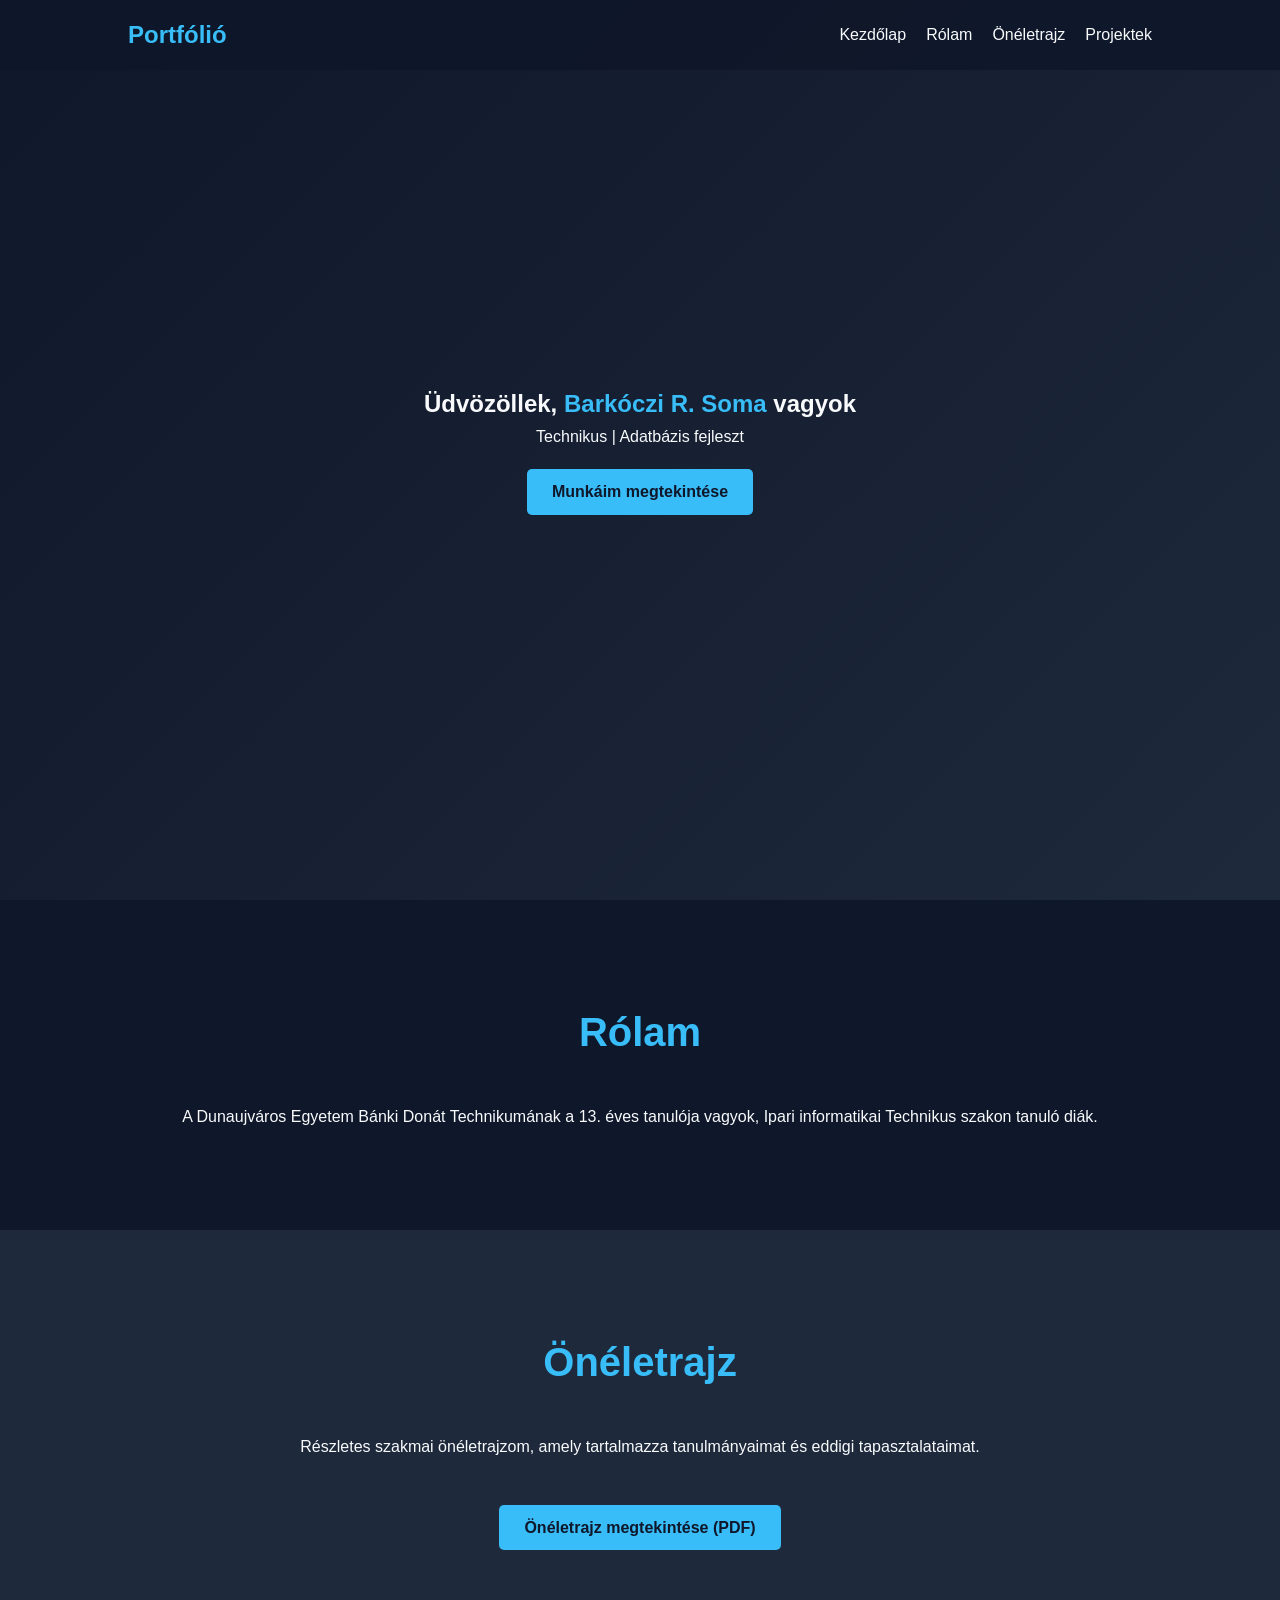
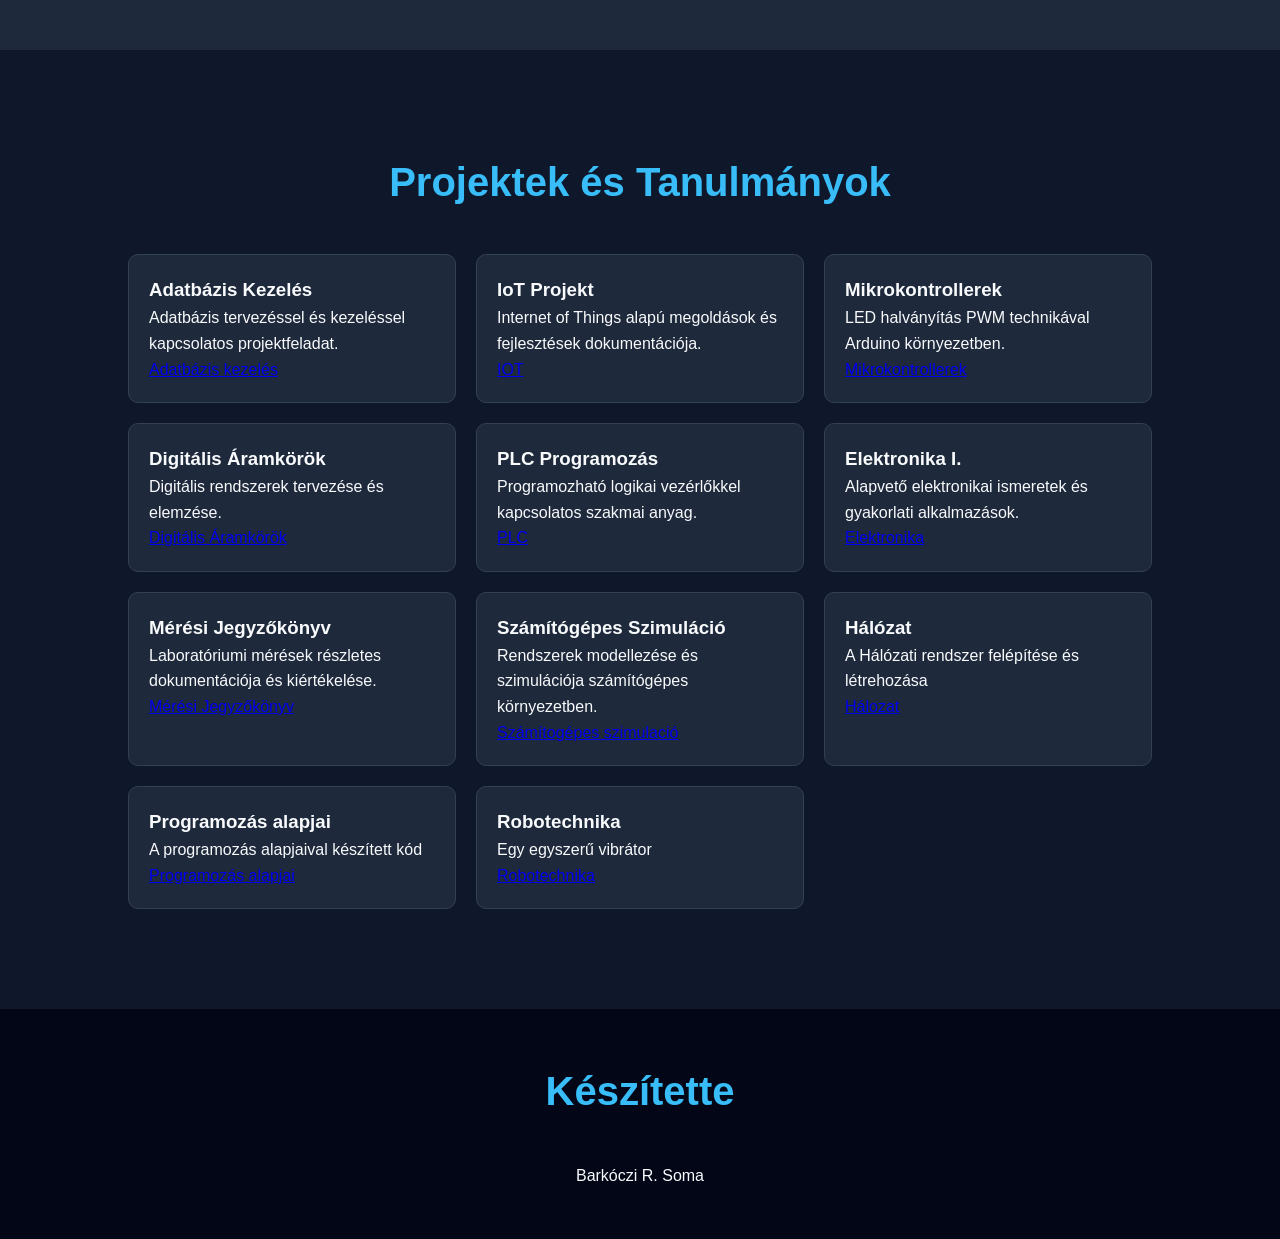
==== index.html @ 55da4182 "Update index.html" ====
<!DOCTYPE html>
<html lang="hu">
<head>
    <meta charset="UTF-8">
    <meta name="viewport" content="width=device-width, initial-scale=1.0">
    <title>Portfólió | Barkóczi Rajmund Soma</title>
    
    <link rel="stylesheet" href="style.css">
    
    <link rel="stylesheet" href="https://cdnjs.cloudflare.com/ajax/libs/font-awesome/6.0.0/css/all.min.css">
</head>
<body>

    <header>
        <nav>
            <div class="logo">Portfólió</div>
            <ul>
                <li><a href="#home">Kezdőlap</a></li>
                <li><a href="#about">Rólam</a></li>
                <li><a href="#resume">Önéletrajz</a></li> 
                <li><a href="#projects">Projektek</a></li>
            </ul>
        </nav>
    </header>

    <section id="home" class="hero">
        <div class="hero-content">
            <h1>Üdvözöllek, <span class="highlight">Barkóczi R. Soma</span> vagyok</h1>
            <p>Technikus | Adatbázis fejlesztő | Elektronikai szakember | Stratégiai Gócpont| Vagyon őr | Fegyveres Biztonságiőr| Nemzetközi Sztár</p>
            <a href="#projects" class="btn">Munkáim megtekintése</a>
        </div>
    </section>

    <section id="about">
        <h2>Rólam</h2>
        <div class="container" style="text-align: center;">
            <p>A Dunaujváros Egyetem Bánki Donát Technikumának a 13. éves tanulója vagyok, Ipari informatikai Technikus szakon tanuló diák.</p>
        </div>
    </section>

    <section id="resume" style="background-color: #1e293b;">
        <h2>Önéletrajz</h2>
        <div class="container" style="text-align: center;">
            <p>Részletes szakmai önéletrajzom, amely tartalmazza tanulmányaimat és eddigi tapasztalataimat.</p>
            <br>
            <a href="anyad/Leavers_Exem.pdf" target="_blank" class="btn">Önéletrajz megtekintése (PDF)</a>
        </div>
    </section>

    <section id="projects">
        <h2>Projektek és Tanulmányok</h2>
        <div class="project-grid">
            <div class="project-card">
                <h3>Adatbázis Kezelés</h3>
                <p>Adatbázis tervezéssel és kezeléssel kapcsolatos projektfeladat.</p>
                <a href="anyad/Adatbazis.pdf" target="_blank">Adatbázis kezelés</a>
            </div>

            <div class="project-card">
                <h3>IoT Projekt</h3>
                <p>Internet of Things alapú megoldások és fejlesztések dokumentációja.</p>
                <a href="anyad/IOT.pdf" target="_blank">IOT</a>
            </div>

            <div class="project-card">
                <h3>Mikrokontrollerek</h3>
                <p>LED halványítás PWM technikával Arduino környezetben.</p>
                <a href="anyad/Soma_mikrovezerlo.pdf" target="_blank">Mikrokontrollerek</a>
            </div>

            <div class="project-card">
                <h3>Digitális Áramkörök</h3>
                <p>Digitális rendszerek tervezése és elemzése.</p>
                <a href="anyad/Soma_Digitalis_Aramkorok.pdf" target="_blank">Digitális Áramkörök</a>
            </div>

            <div class="project-card">
                <h3>PLC Programozás</h3>
                <p>Programozható logikai vezérlőkkel kapcsolatos szakmai anyag.</p>
                <a href="anyad/PLC.pdf" target="_blank">PLC</a>
            </div>

            <div class="project-card">
                <h3>Elektronika I.</h3>
                <p>Alapvető elektronikai ismeretek és gyakorlati alkalmazások.</p>
                <a href="anyad/Elektronika.pdf" target="_blank">Elektronika</a>
            </div>

            <div class="project-card">
                <h3>Mérési Jegyzőkönyv</h3>
                <p>Laboratóriumi mérések részletes dokumentációja és kiértékelése.</p>
                <a href="anyad/Meresei_jegyzokonyv.pdf" target="_blank">Mérési Jegyzőkönyv</a>
            </div>

            <div class="project-card">
                <h3>Számítógépes Szimuláció</h3>
                <p>Rendszerek modellezése és szimulációja számítógépes környezetben.</p>
                <a href="anyad/szamitogepes_szim.pdf" target="_blank">Számítogépes szimulació</a>
            </div>

            <div class="project-card">
                <h3>Hálózat</h3>
                <p>A Hálózati rendszer felépítése és létrehozása</p>
                <a href="anyad/Halozat.pdf" target="_blank">Hálozat</a>
            </div>
            
            <div class="project-card">
                <h3>Programozás alapjai</h3>
                <p>A programozás alapjaival készített kód</p>
                <a href="anyad/Programozas_alapjai.pdf" target="_blank">Programozás alapjai</a>
            </div>

            <div class="project-card">
                 <h3>Robotechnika</h3>
                 <p>Egy egyszerű vibrátor</p>
                 <a href="anyad/Robotechnika.pdf" target="_blank">Robotechnika</a>
            </div>
        </div>
    </section>

    <footer id="contact">
        <h2>Készítette</h2>
        <p>Barkóczi R. Soma</p>
    </footer>

    <script src="script.js"></script>

</body>
</html>
---- style.css ----
/* Alapbeállítások */
* {
    margin: 0;
    padding: 0;
    box-sizing: border-box;
    font-family: 'Segoe UI', Tahoma, Geneva, Verdana, sans-serif;
}

body {
    background-color: #0f172a; /* Sötétkék/Fekete háttér */
    color: #f8fafc;
    line-height: 1.6;
    scroll-behavior: smooth;
}

/* Navigáció */
header {
    background-color: rgba(15, 23, 42, 0.9);
    padding: 1rem 10%;
    position: fixed;
    width: 100%;
    top: 0;
    z-index: 1000;
}

nav {
    display: flex;
    justify-content: space-between;
    align-items: center;
}

.logo {
    font-size: 1.5rem;
    font-weight: bold;
    color: #38bdf8;
}

nav ul {
    display: flex;
    list-style: none;
}

nav ul li {
    margin-left: 20px;
}

nav ul li a {
    text-decoration: none;
    color: #f8fafc;
    transition: 0.3s;
}

nav ul li a:hover {
    color: #38bdf8;
}

/* Hero szekció */
.hero {
    height: 100vh;
    display: flex;
    justify-content: center;
    align-items: center;
    text-align: center;
    background: linear-gradient(135deg, #0f172a 0%, #1e293b 100%);
}

.highlight {
    color: #38bdf8;
}

.btn {
    display: inline-block;
    margin-top: 20px;
    padding: 10px 25px;
    background-color: #38bdf8;
    color: #0f172a;
    text-decoration: none;
    border-radius: 5px;
    font-weight: bold;
    transition: 0.3s;
}

.btn:hover {
    background-color: #7dd3fc;
}

/* Szekciók */
section {
    padding: 100px 10%;
}

h2 {
    text-align: center;
    margin-bottom: 40px;
    font-size: 2.5rem;
    color: #38bdf8;
}

/* Projektek rács */
.project-grid {
    display: grid;
    grid-template-columns: repeat(auto-fit, minmax(250px, 1fr));
    gap: 20px;
}

.project-card {
    background-color: #1e293b;
    padding: 20px;
    border-radius: 10px;
    border: 1px solid #334155;
    transition: transform 0.3s;
}

.project-card:hover {
    transform: translateY(-10px);
    border-color: #38bdf8;
}

/* Footer */
footer {
    text-align: center;
    padding: 50px 0;
    background-color: #020617;
}

.social-icons a {
    color: #f8fafc;
    font-size: 1.5rem;
    margin: 0 15px;
    transition: 0.3s;
}

.social-icons a:hover {
    color: #38bdf8;
}
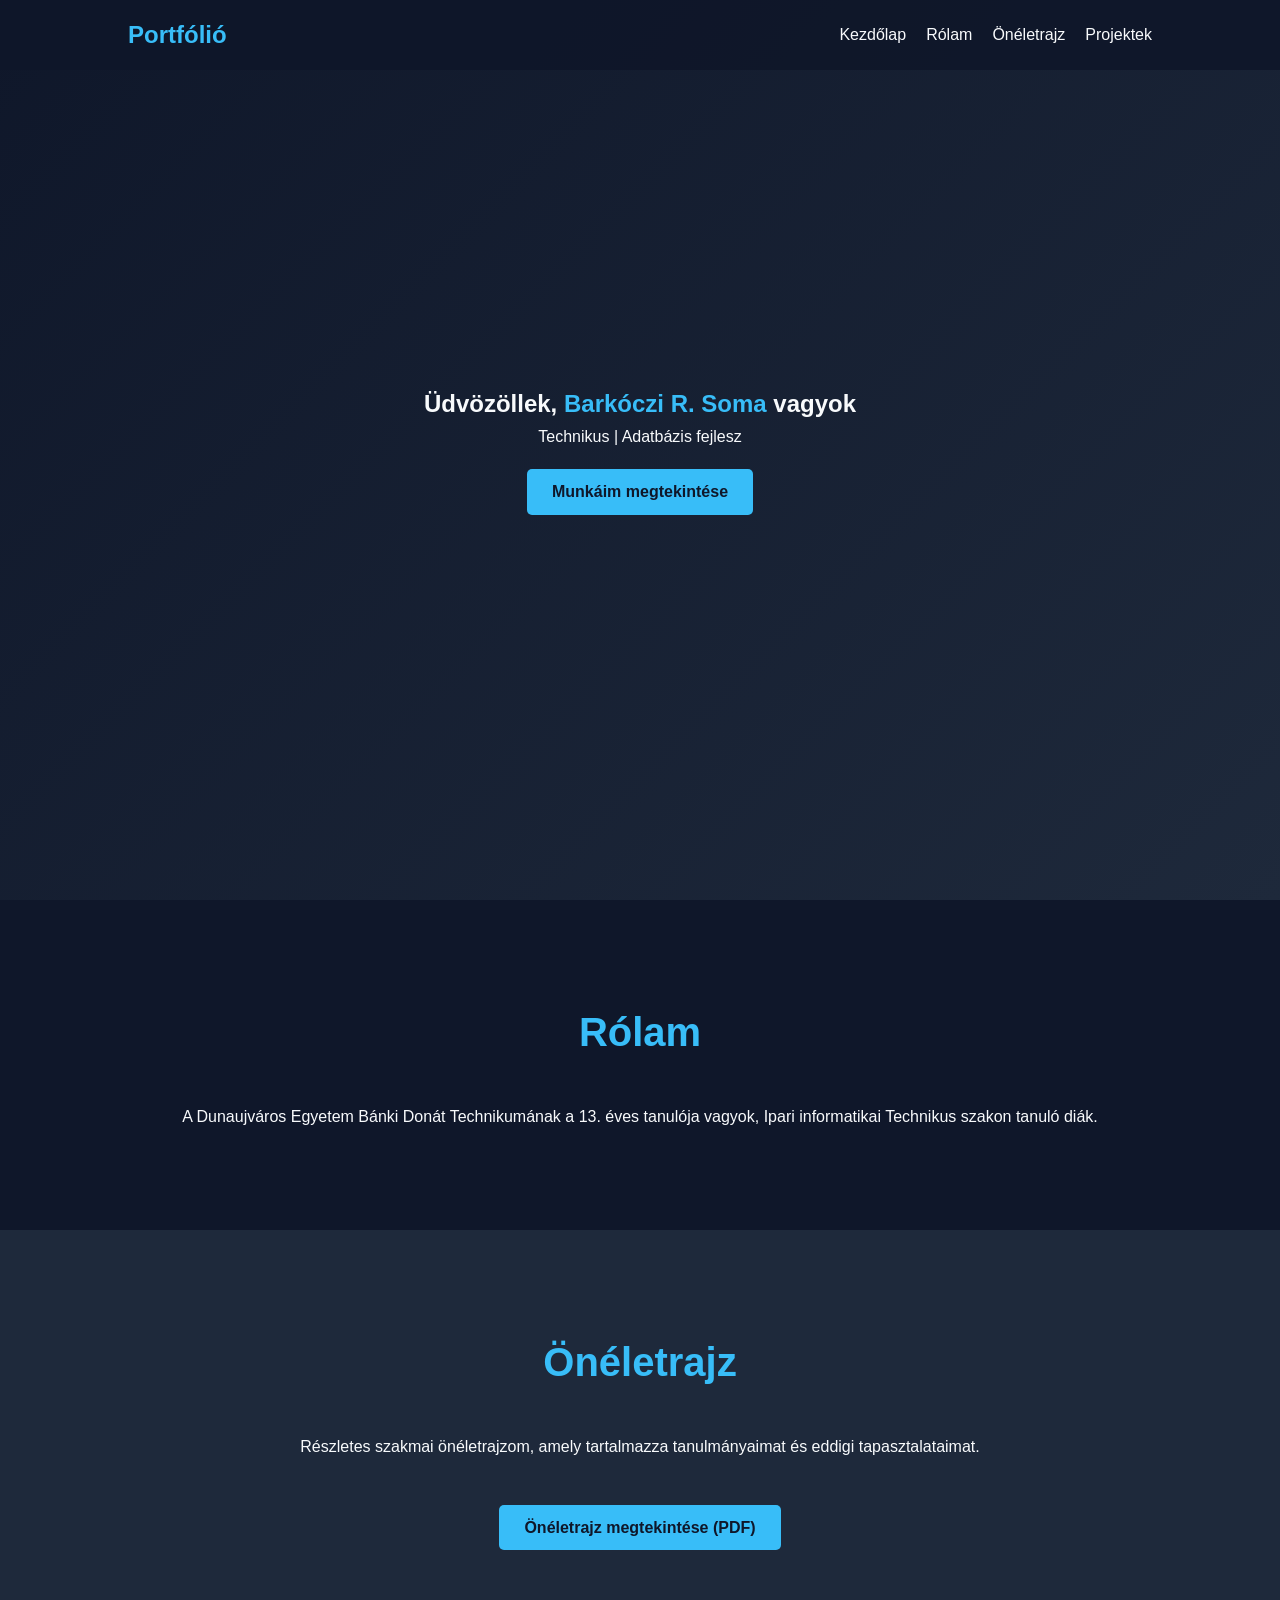
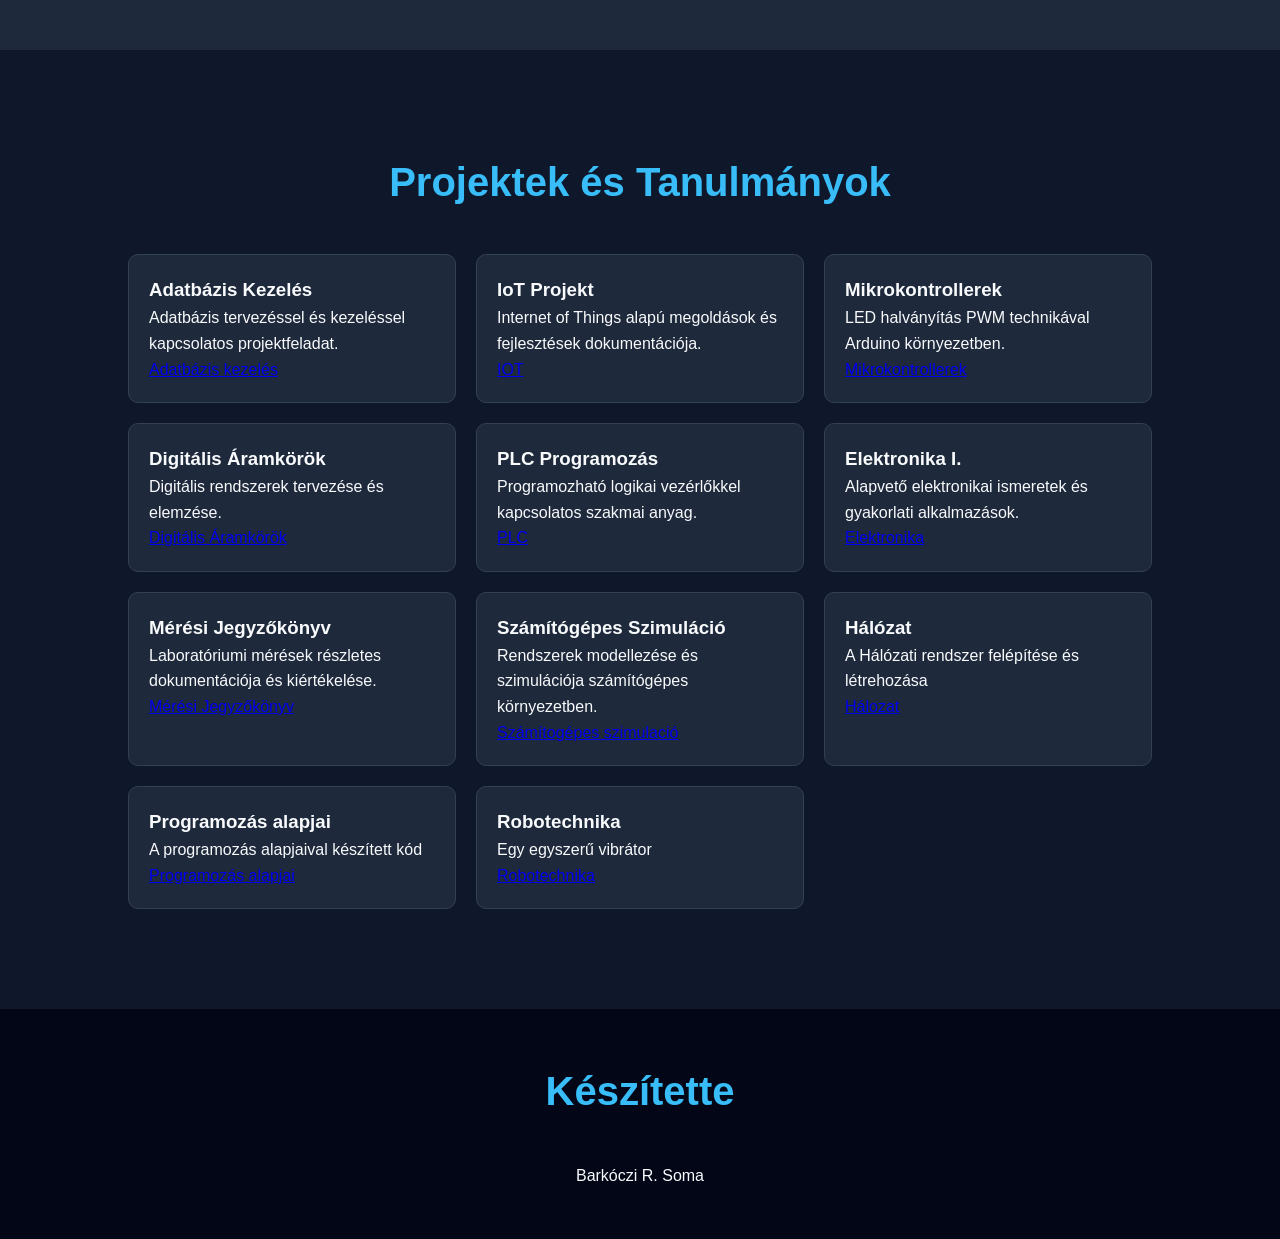
==== commit 785c5518: "Update index.html" ====
--- a/index.html
+++ b/index.html
@@ -26,7 +26,7 @@
     <section id="home" class="hero">
         <div class="hero-content">
             <h1>Üdvözöllek, <span class="highlight">Barkóczi R. Soma</span> vagyok</h1>
-            <p>Technikus | Adatbázis fejlesztő | Elektronikai szakember | Stratégiai Gócpont| Vagyon őr | Fegyveres Biztonságiőr| Nemzetközi Sztár</p>
+            <p>Technikus | Adatbázis fejlesztő | Elektronikai szakember | Stratégiai Gócpont| Vagyon őr | Fegyveres Biztonságiőr| Nemzetközi Sztár|Etikus Hecker| Gróf|BRFK által megfigyelt, lehallgatott, követett személy,</p>
             <a href="#projects" class="btn">Munkáim megtekintése</a>
         </div>
     </section>
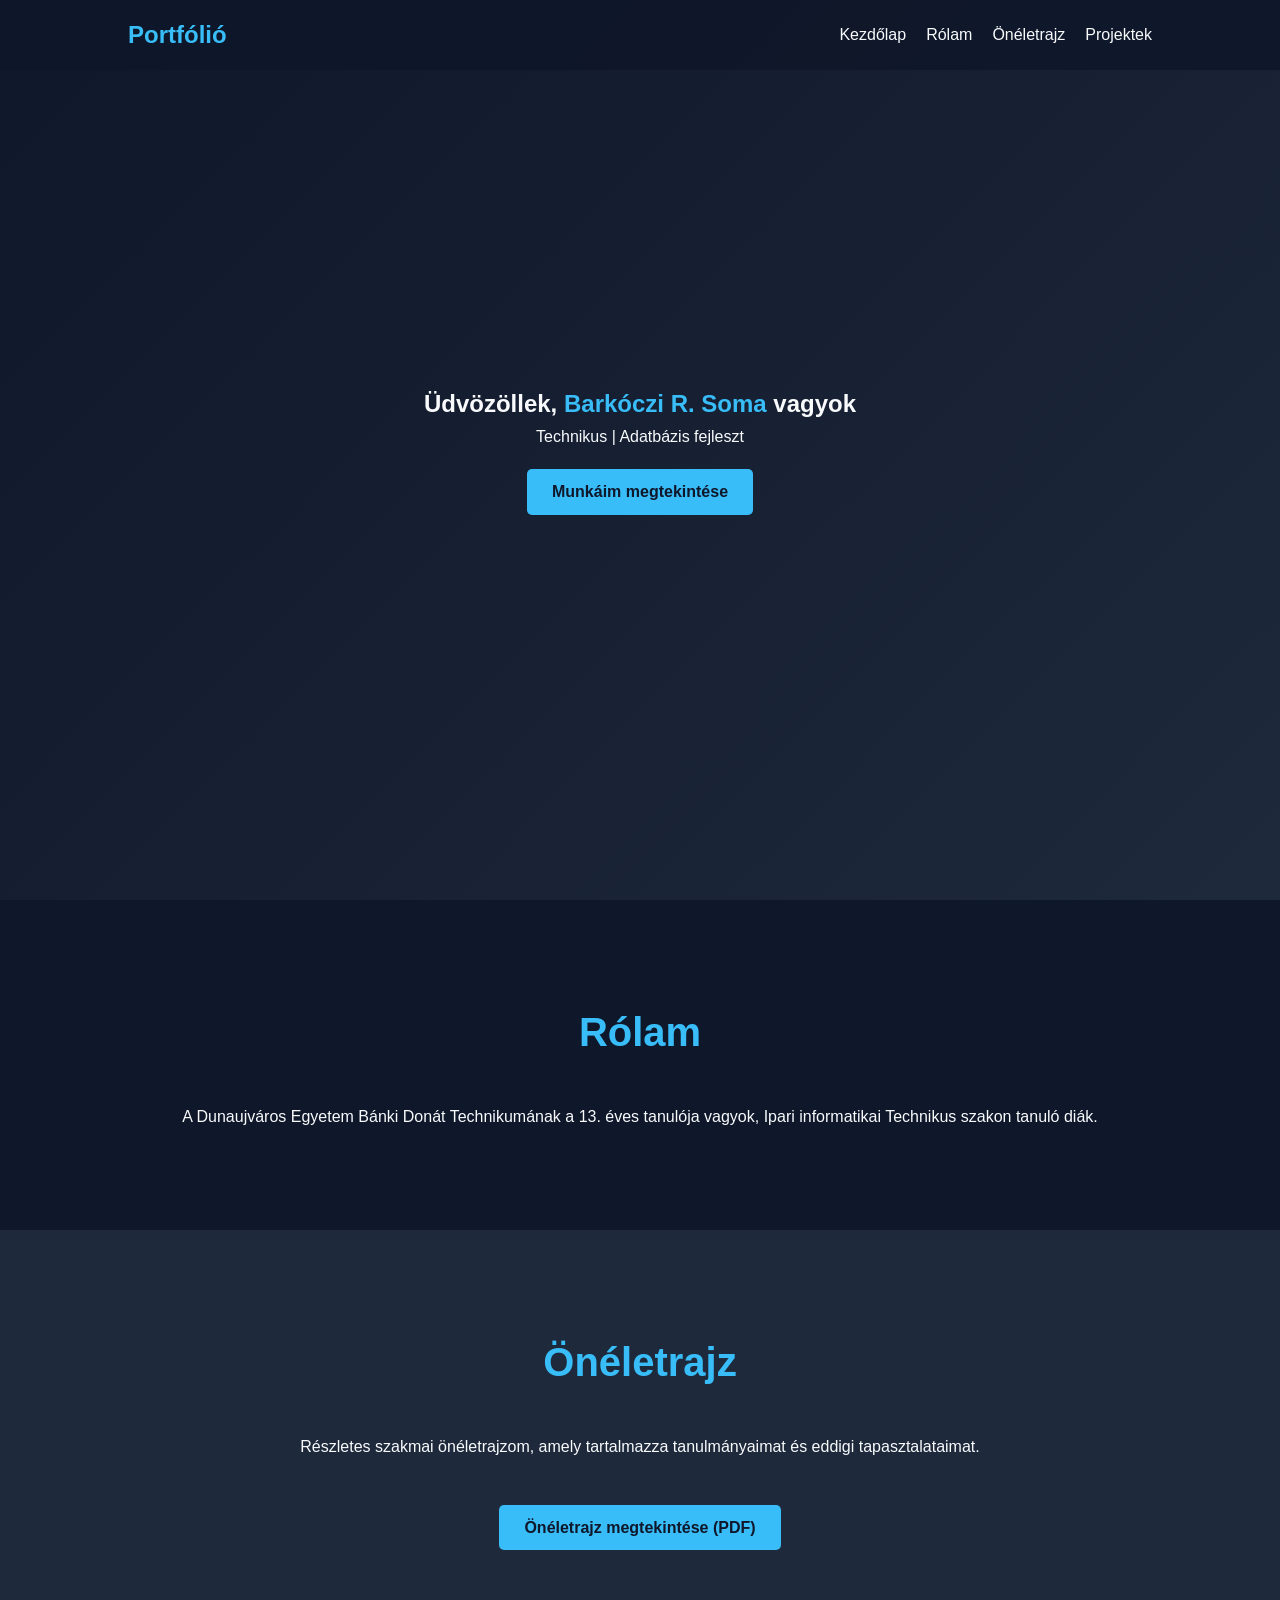
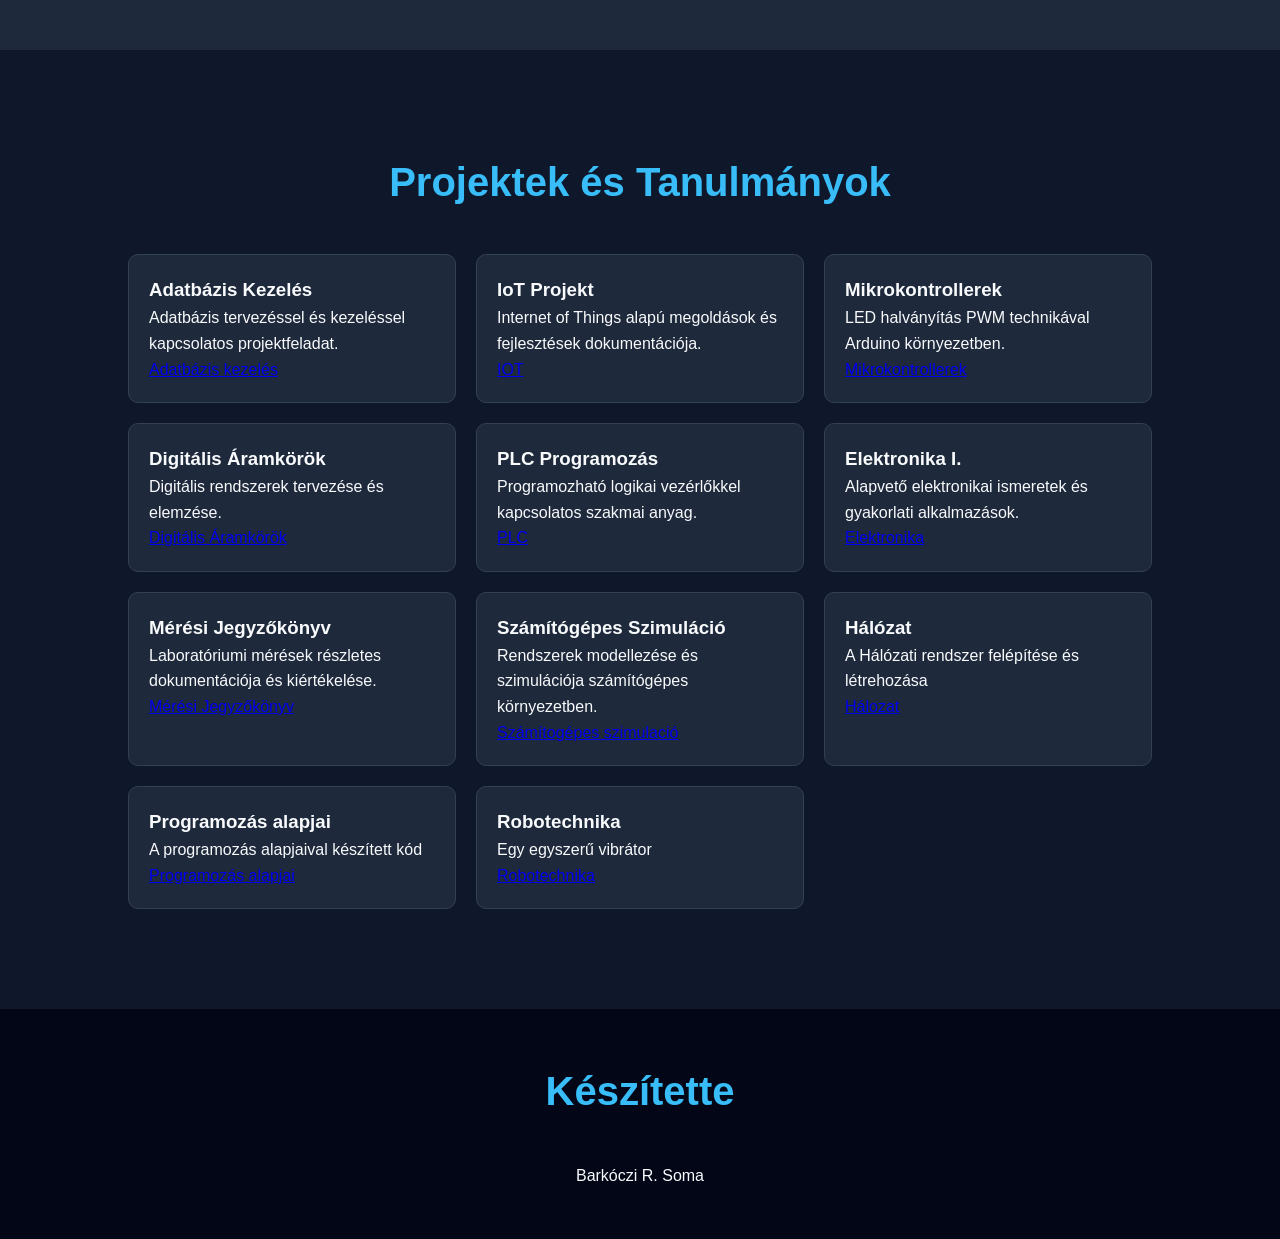
==== commit 654a945d: "Update index.html" ====
--- a/index.html
+++ b/index.html
@@ -26,7 +26,7 @@
     <section id="home" class="hero">
         <div class="hero-content">
             <h1>Üdvözöllek, <span class="highlight">Barkóczi R. Soma</span> vagyok</h1>
-            <p>Technikus | Adatbázis fejlesztő | Elektronikai szakember | Stratégiai Gócpont| Vagyon őr | Fegyveres Biztonságiőr| Nemzetközi Sztár|Etikus Hecker| Gróf|BRFK által megfigyelt, lehallgatott, követett személy,</p>
+            <p>Technikus | Adatbázis fejlesztő | Elektronikai szakember | Stratégiai Gócpont| Vagyon őr | Fegyveres Biztonságiőr| Nemzetközi Sztár|Etikus Hacker| Gróf|BRFK által megfigyelt, lehallgatott, követett személy,</p>
             <a href="#projects" class="btn">Munkáim megtekintése</a>
         </div>
     </section>
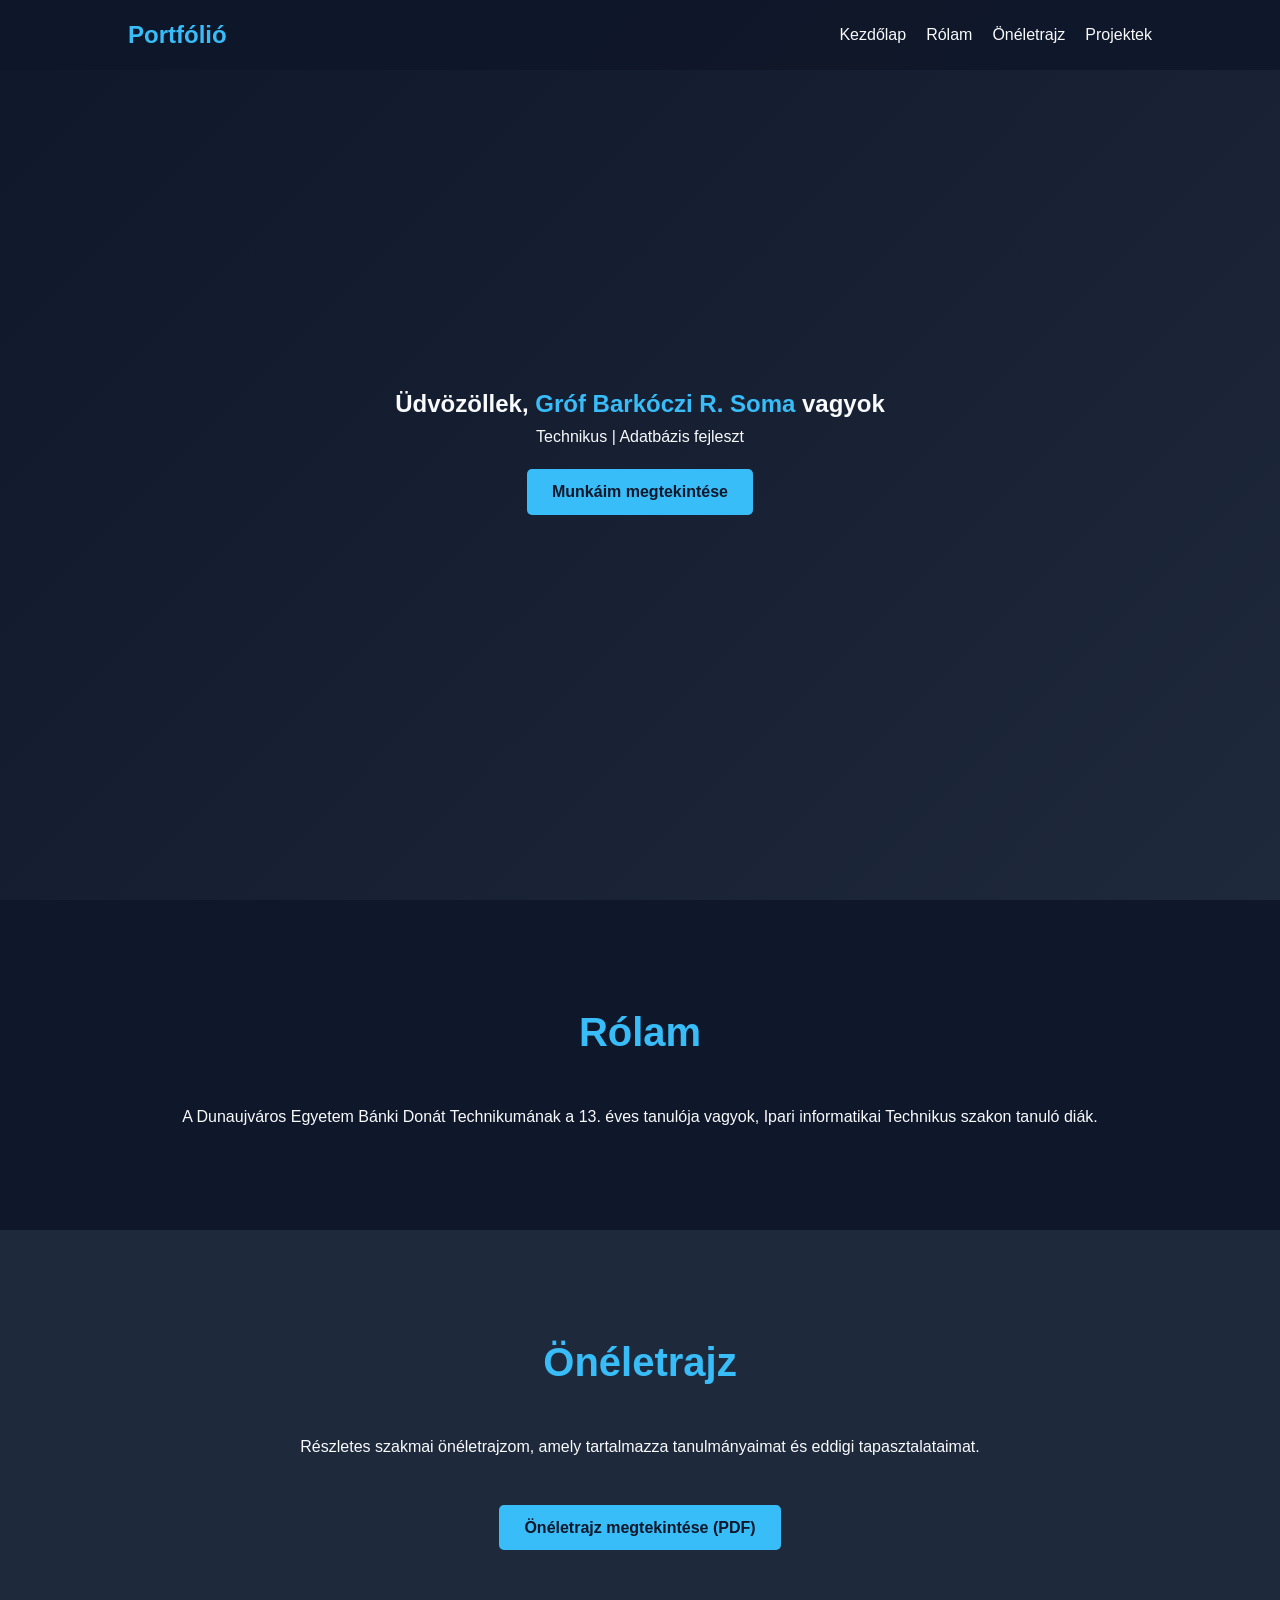
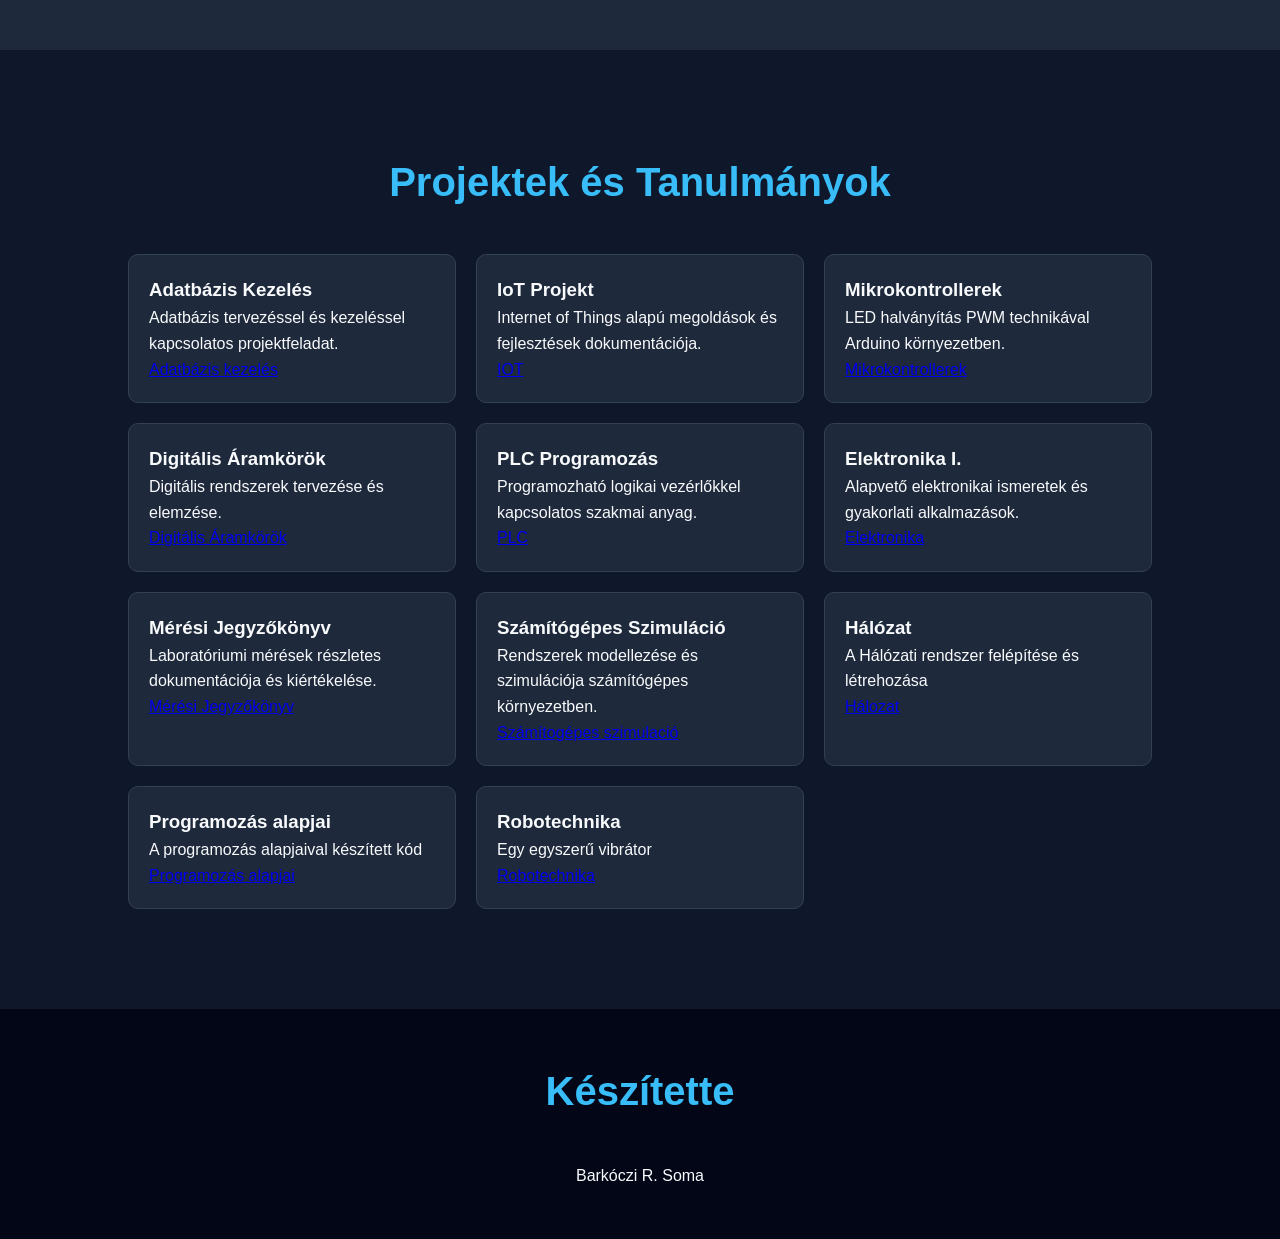
==== commit f73a72ef: "Update index.html" ====
--- a/index.html
+++ b/index.html
@@ -25,7 +25,7 @@
 
     <section id="home" class="hero">
         <div class="hero-content">
-            <h1>Üdvözöllek, <span class="highlight">Barkóczi R. Soma</span> vagyok</h1>
+            <h1>Üdvözöllek, <span class="highlight">Gróf Barkóczi R. Soma</span> vagyok</h1>
             <p>Technikus | Adatbázis fejlesztő | Elektronikai szakember | Stratégiai Gócpont| Vagyon őr | Fegyveres Biztonságiőr| Nemzetközi Sztár|Etikus Hacker| Gróf|BRFK által megfigyelt, lehallgatott, követett személy,</p>
             <a href="#projects" class="btn">Munkáim megtekintése</a>
         </div>
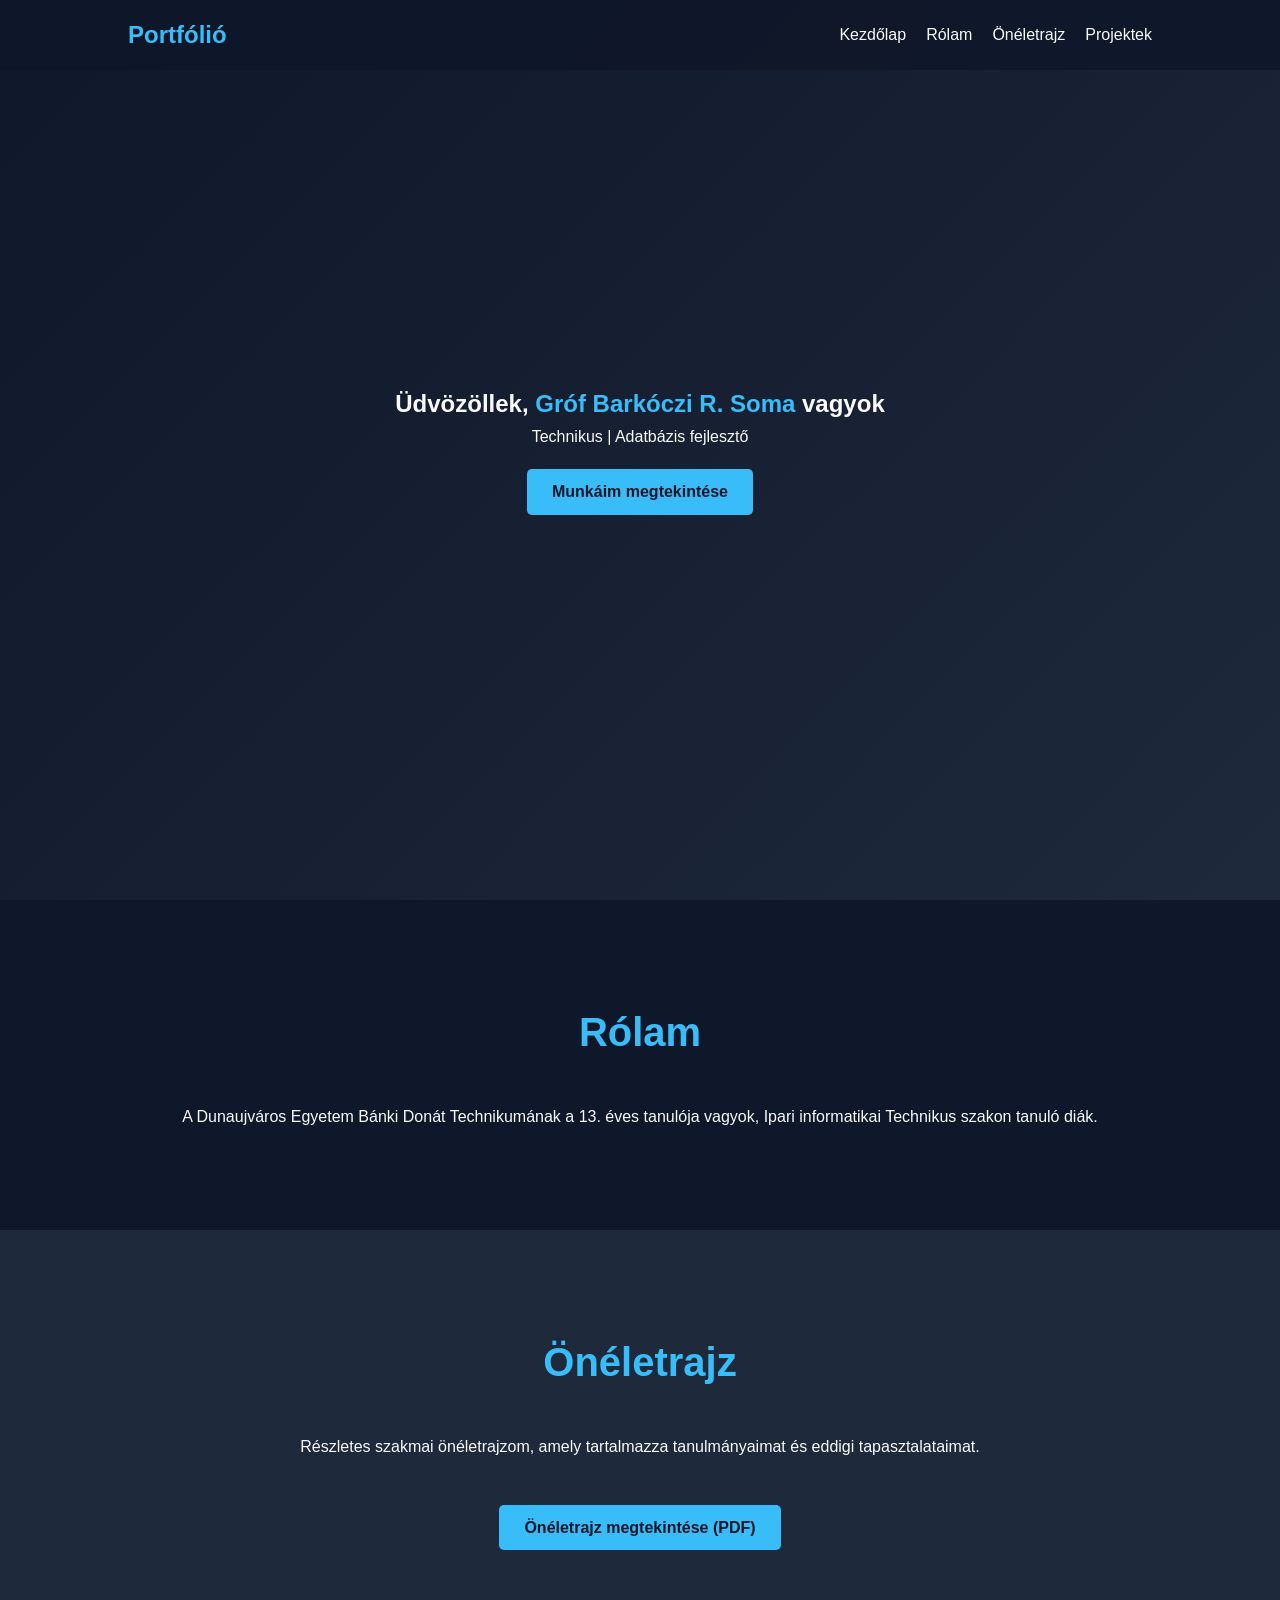
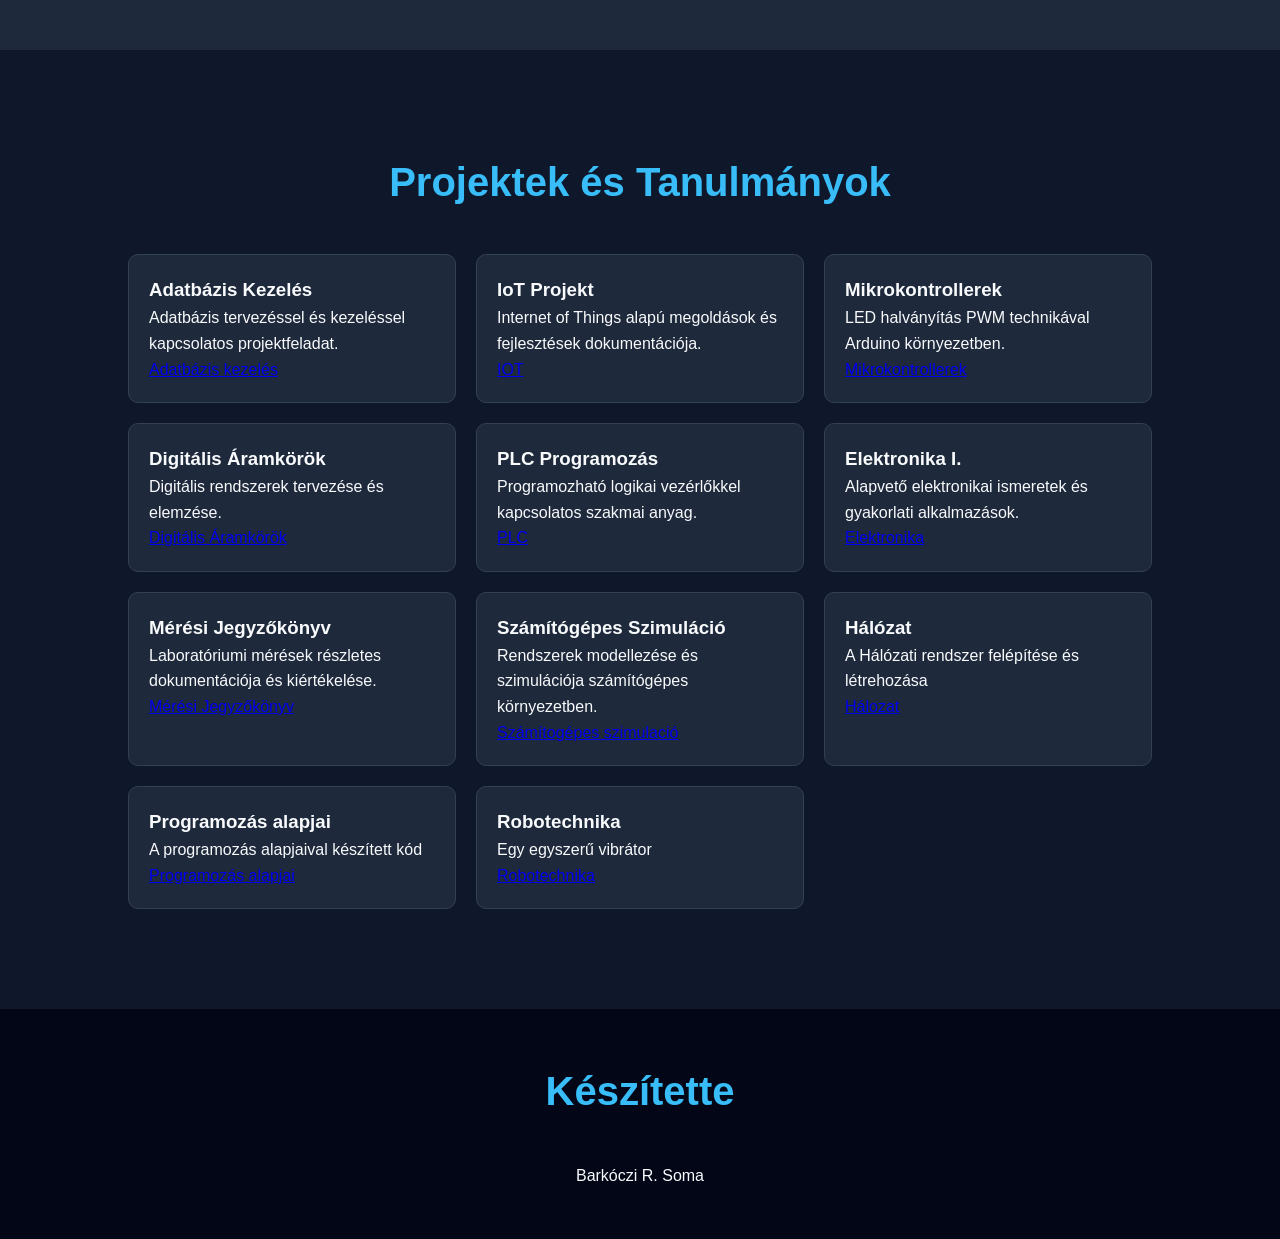
==== commit 1a19e0ed: "Update index.html" ====
--- a/index.html
+++ b/index.html
@@ -26,7 +26,7 @@
     <section id="home" class="hero">
         <div class="hero-content">
             <h1>Üdvözöllek, <span class="highlight">Gróf Barkóczi R. Soma</span> vagyok</h1>
-            <p>Technikus | Adatbázis fejlesztő | Elektronikai szakember | Stratégiai Gócpont| Vagyon őr | Fegyveres Biztonságiőr| Nemzetközi Sztár|Etikus Hacker| Gróf|BRFK által megfigyelt, lehallgatott, követett személy,</p>
+            <p>Technikus | Adatbázis fejlesztő | Elektronikai szakember | Stratégiai Gócpont| Vagyon őr | Fegyveres Biztonságiőr| Nemzetközi Sztár|Etikus Hacker| Gróf|BRFK által megfigyelt, lehallgatott, követett személy|Zeus Fia|</p>
             <a href="#projects" class="btn">Munkáim megtekintése</a>
         </div>
     </section>
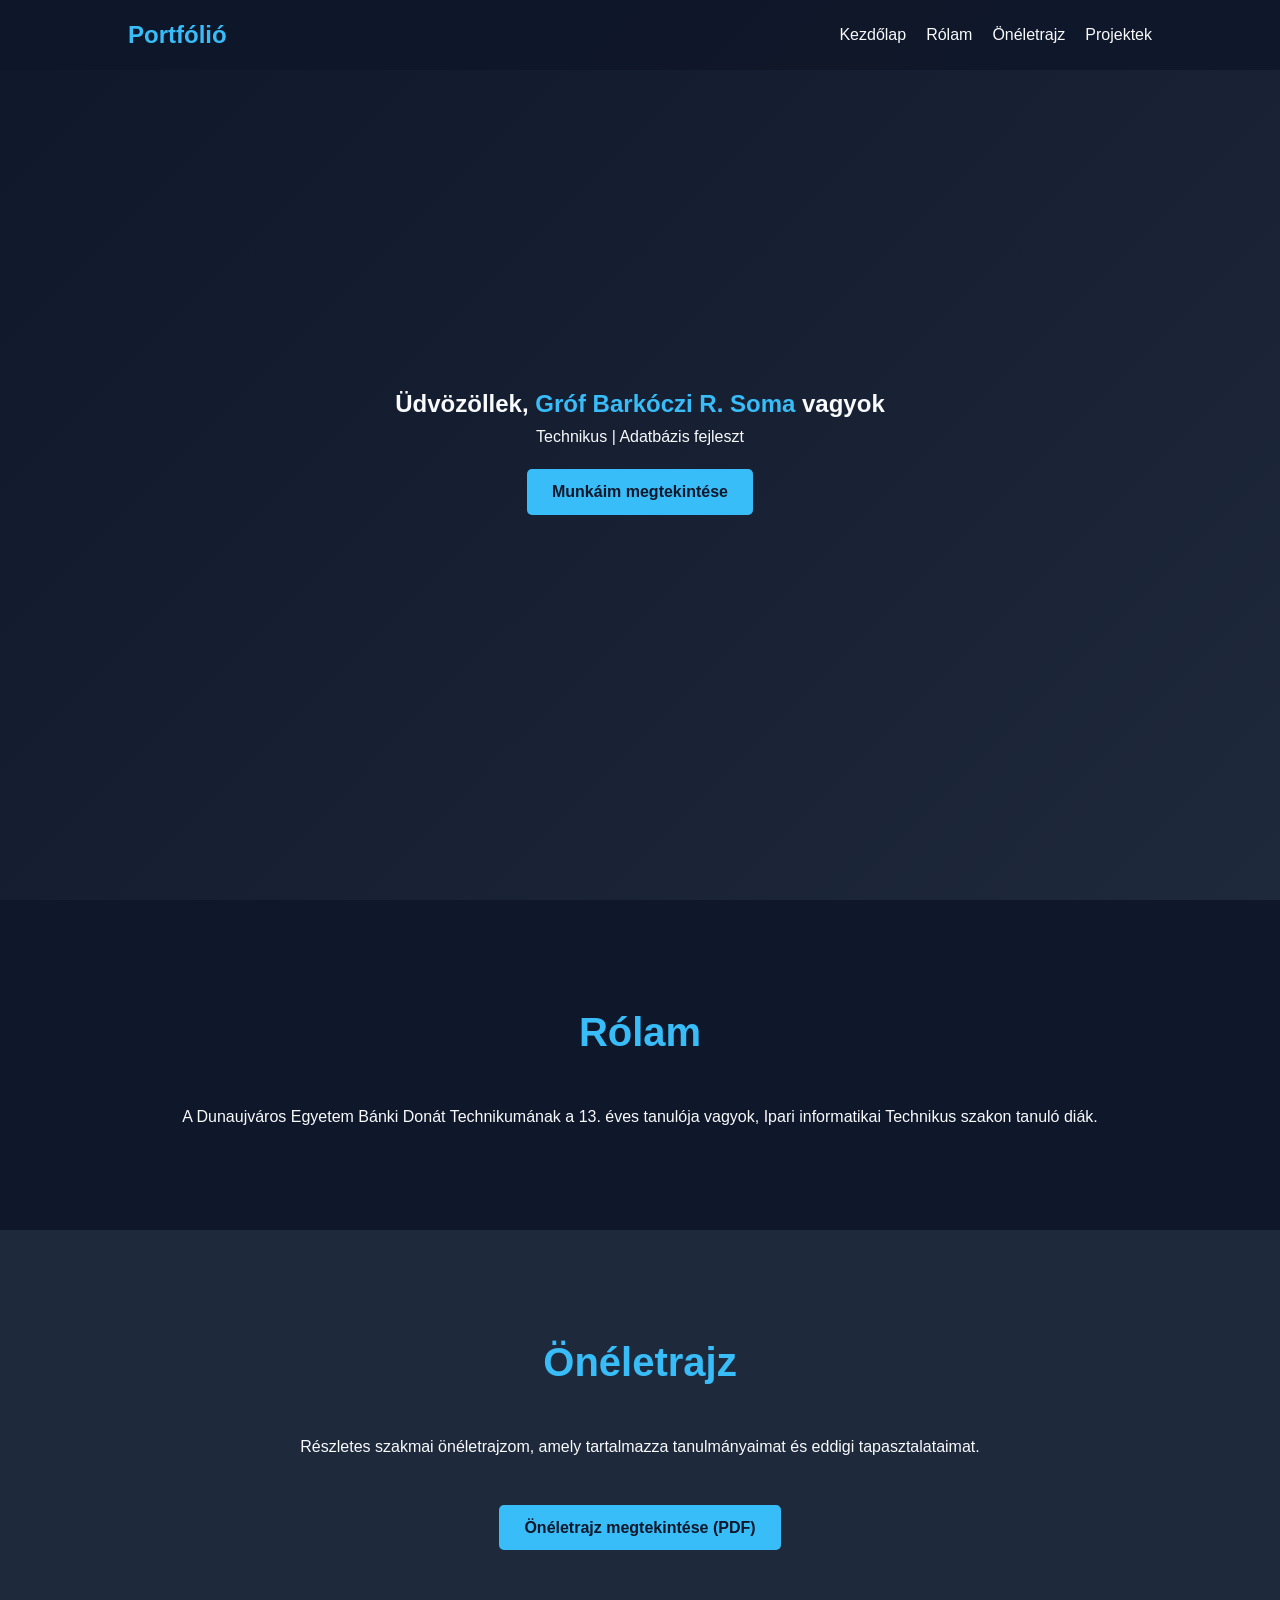
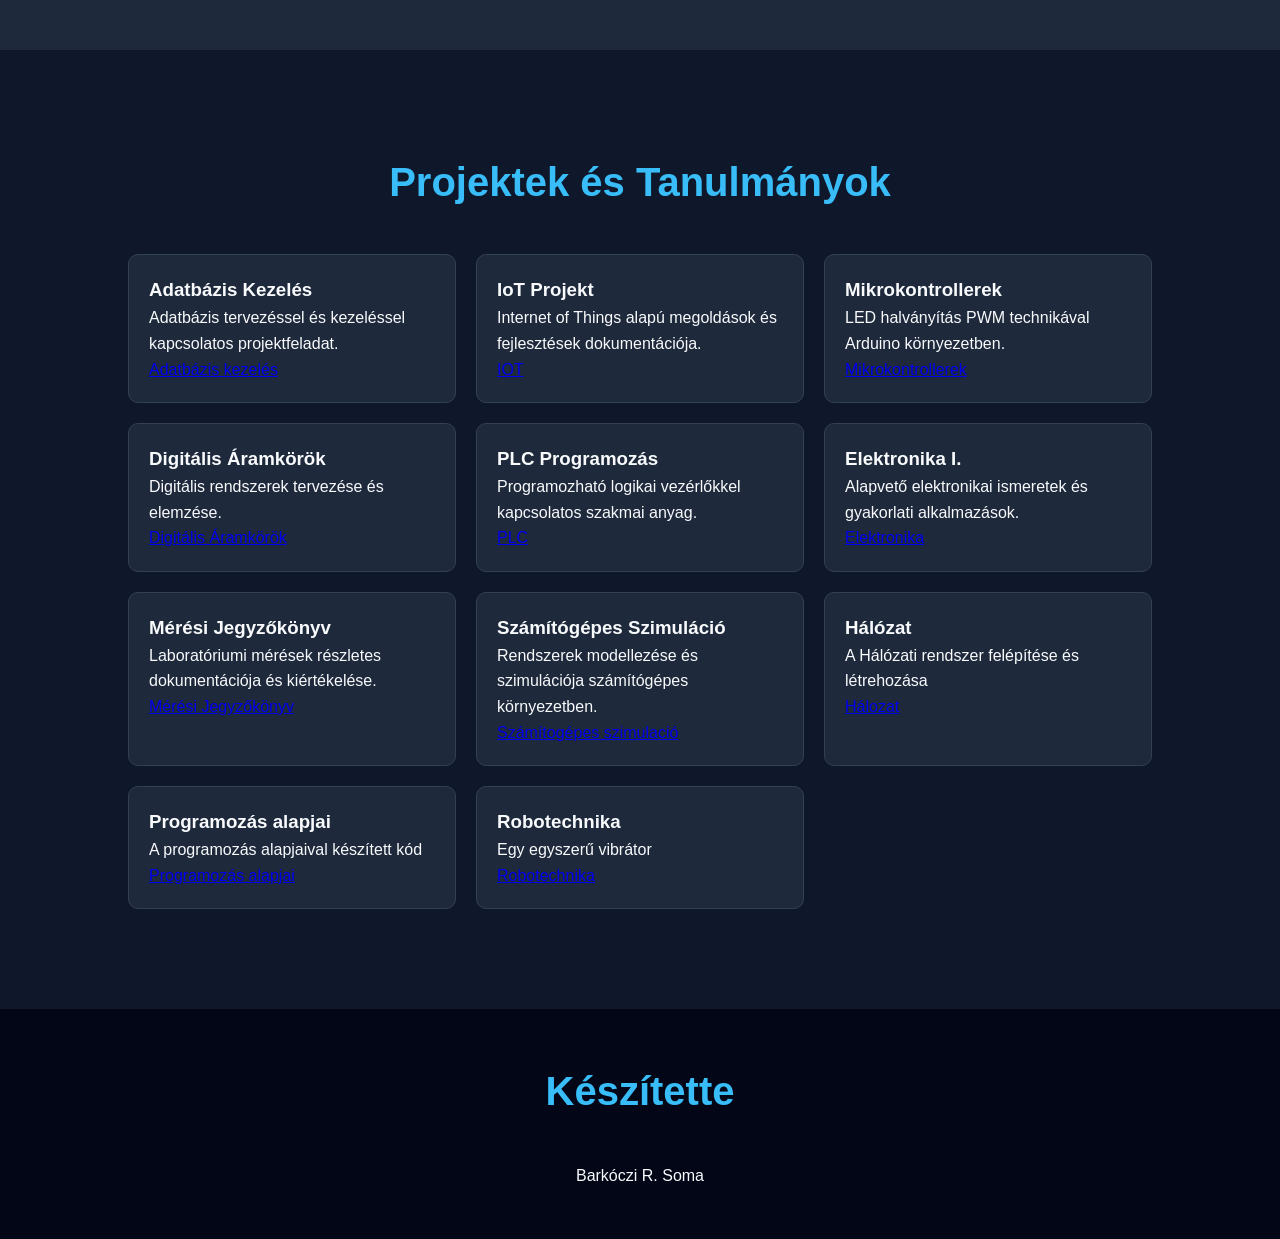
==== commit 3dbc8e08: "Update index.html" ====
--- a/index.html
+++ b/index.html
@@ -43,7 +43,7 @@
         <div class="container" style="text-align: center;">
             <p>Részletes szakmai önéletrajzom, amely tartalmazza tanulmányaimat és eddigi tapasztalataimat.</p>
             <br>
-            <a href="anyad/Leavers_Exem.pdf" target="_blank" class="btn">Önéletrajz megtekintése (PDF)</a>
+            <a href="anyad/Leavers _Exem.pdf" target="_blank" class="btn">Önéletrajz megtekintése (PDF)</a>
         </div>
     </section>
 
@@ -95,7 +95,7 @@
             <div class="project-card">
                 <h3>Számítógépes Szimuláció</h3>
                 <p>Rendszerek modellezése és szimulációja számítógépes környezetben.</p>
-                <a href="anyad/szamitogepes_szim.pdf" target="_blank">Számítogépes szimulació</a>
+                <a href="anyad/Szamitogepes_szim.pdf" target="_blank">Számítogépes szimulació</a>
             </div>
 
             <div class="project-card">
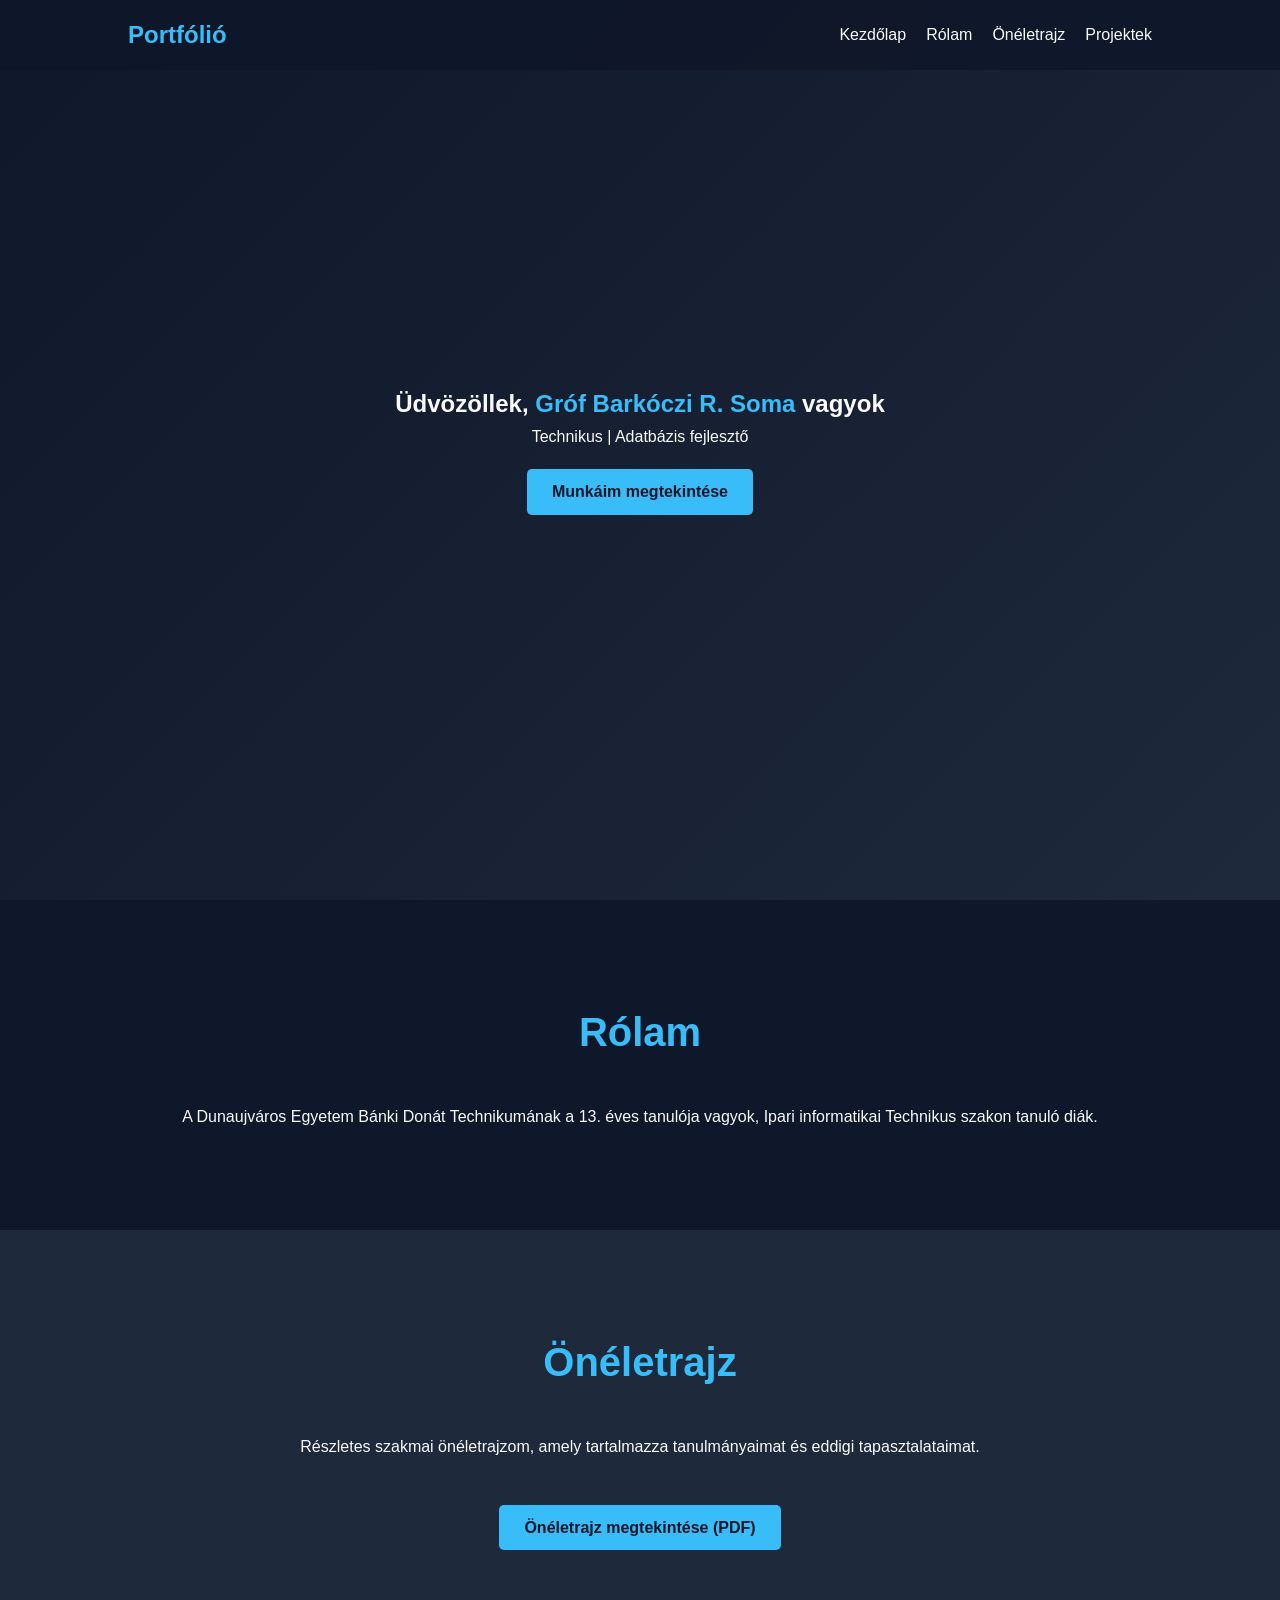
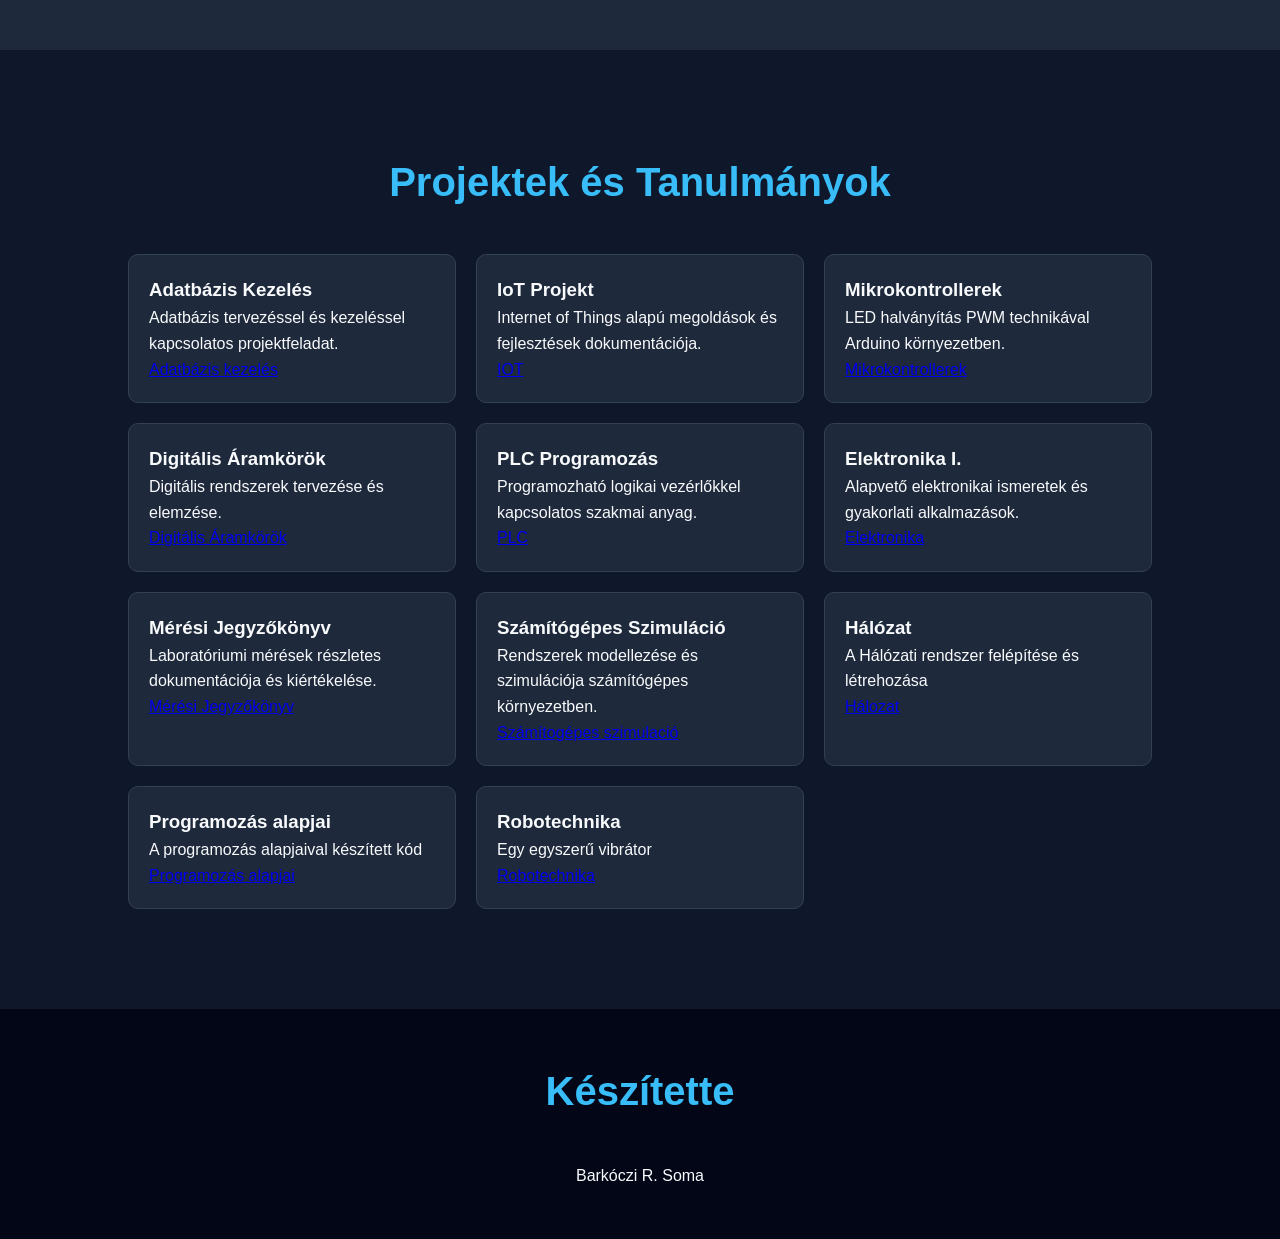
==== commit 88f6d274: "Update index.html" ====
--- a/index.html
+++ b/index.html
@@ -26,7 +26,7 @@
     <section id="home" class="hero">
         <div class="hero-content">
             <h1>Üdvözöllek, <span class="highlight">Gróf Barkóczi R. Soma</span> vagyok</h1>
-            <p>Technikus | Adatbázis fejlesztő | Elektronikai szakember | Stratégiai Gócpont| Vagyon őr | Fegyveres Biztonságiőr| Nemzetközi Sztár|Etikus Hacker| Gróf|BRFK által megfigyelt, lehallgatott, követett személy|Zeus Fia|</p>
+            <p>Technikus | Adatbázis fejlesztő | Elektronikai szakember |</p>
             <a href="#projects" class="btn">Munkáim megtekintése</a>
         </div>
     </section>
